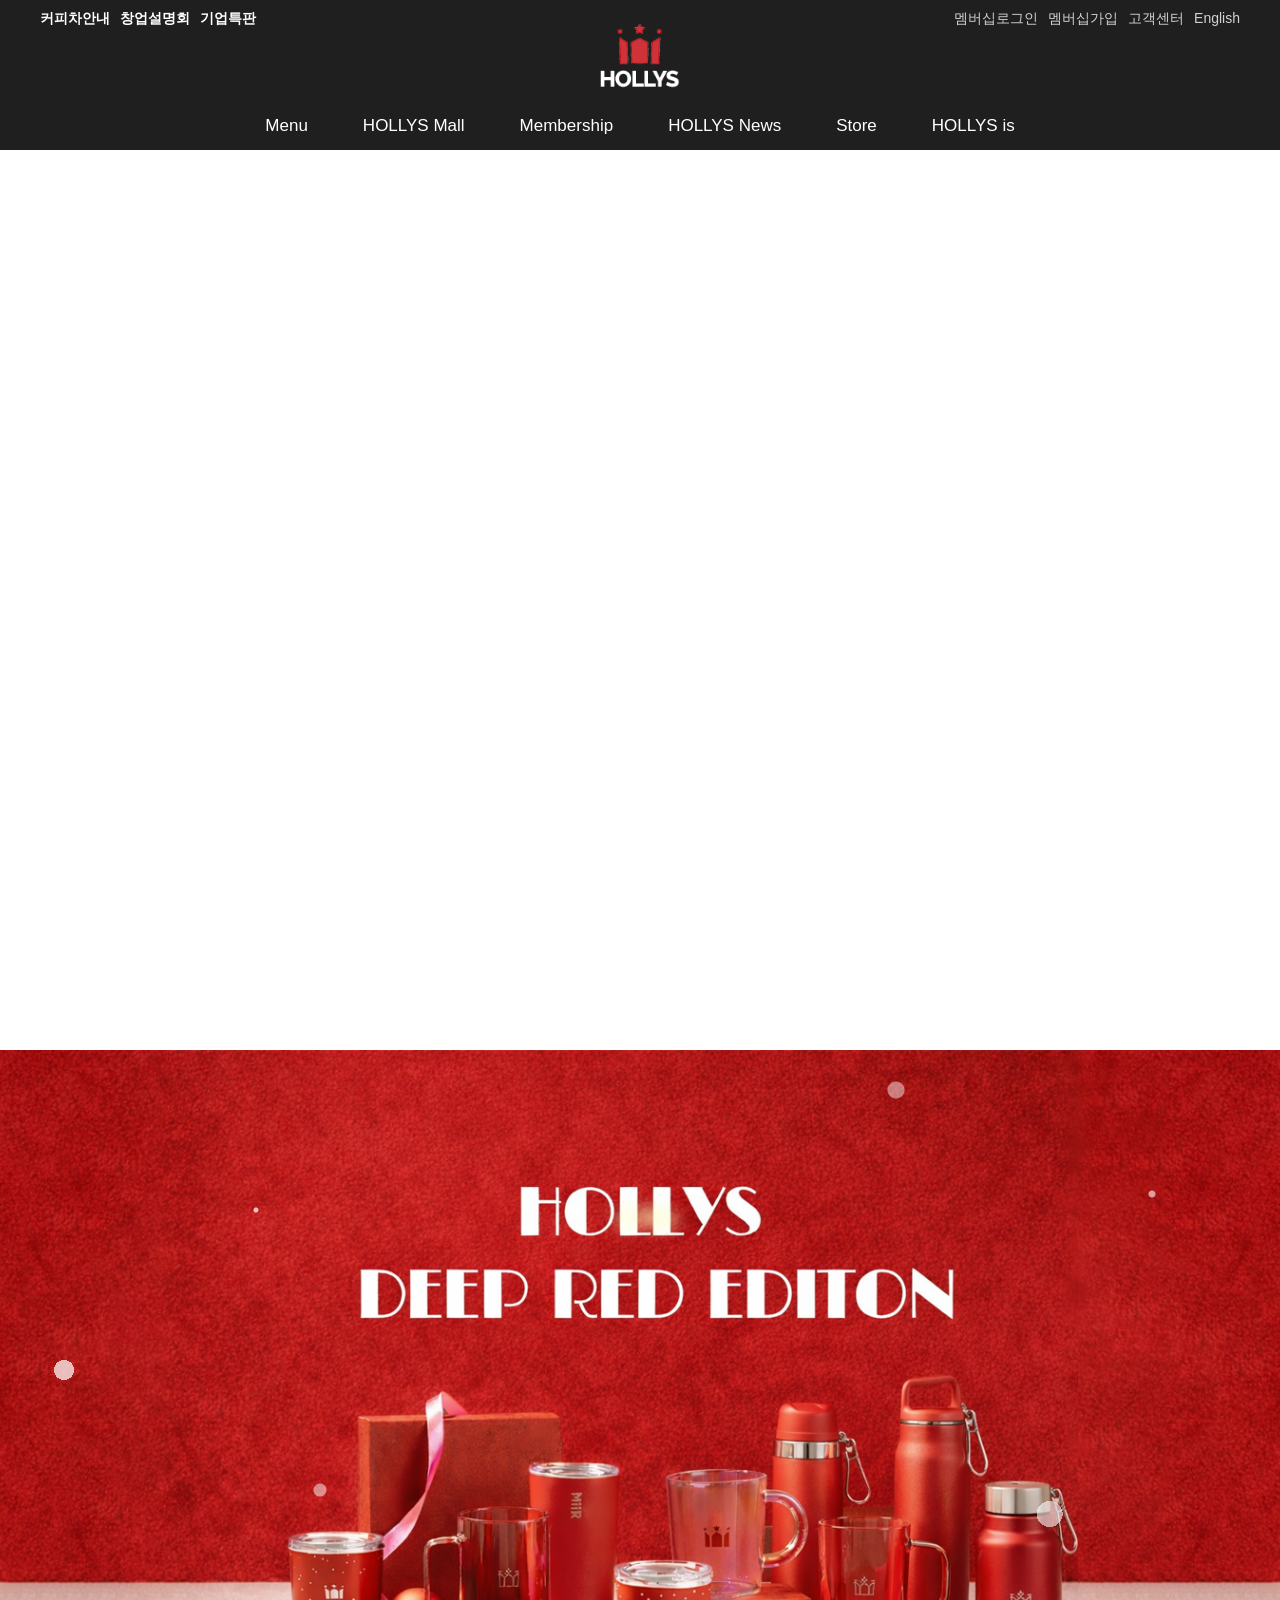
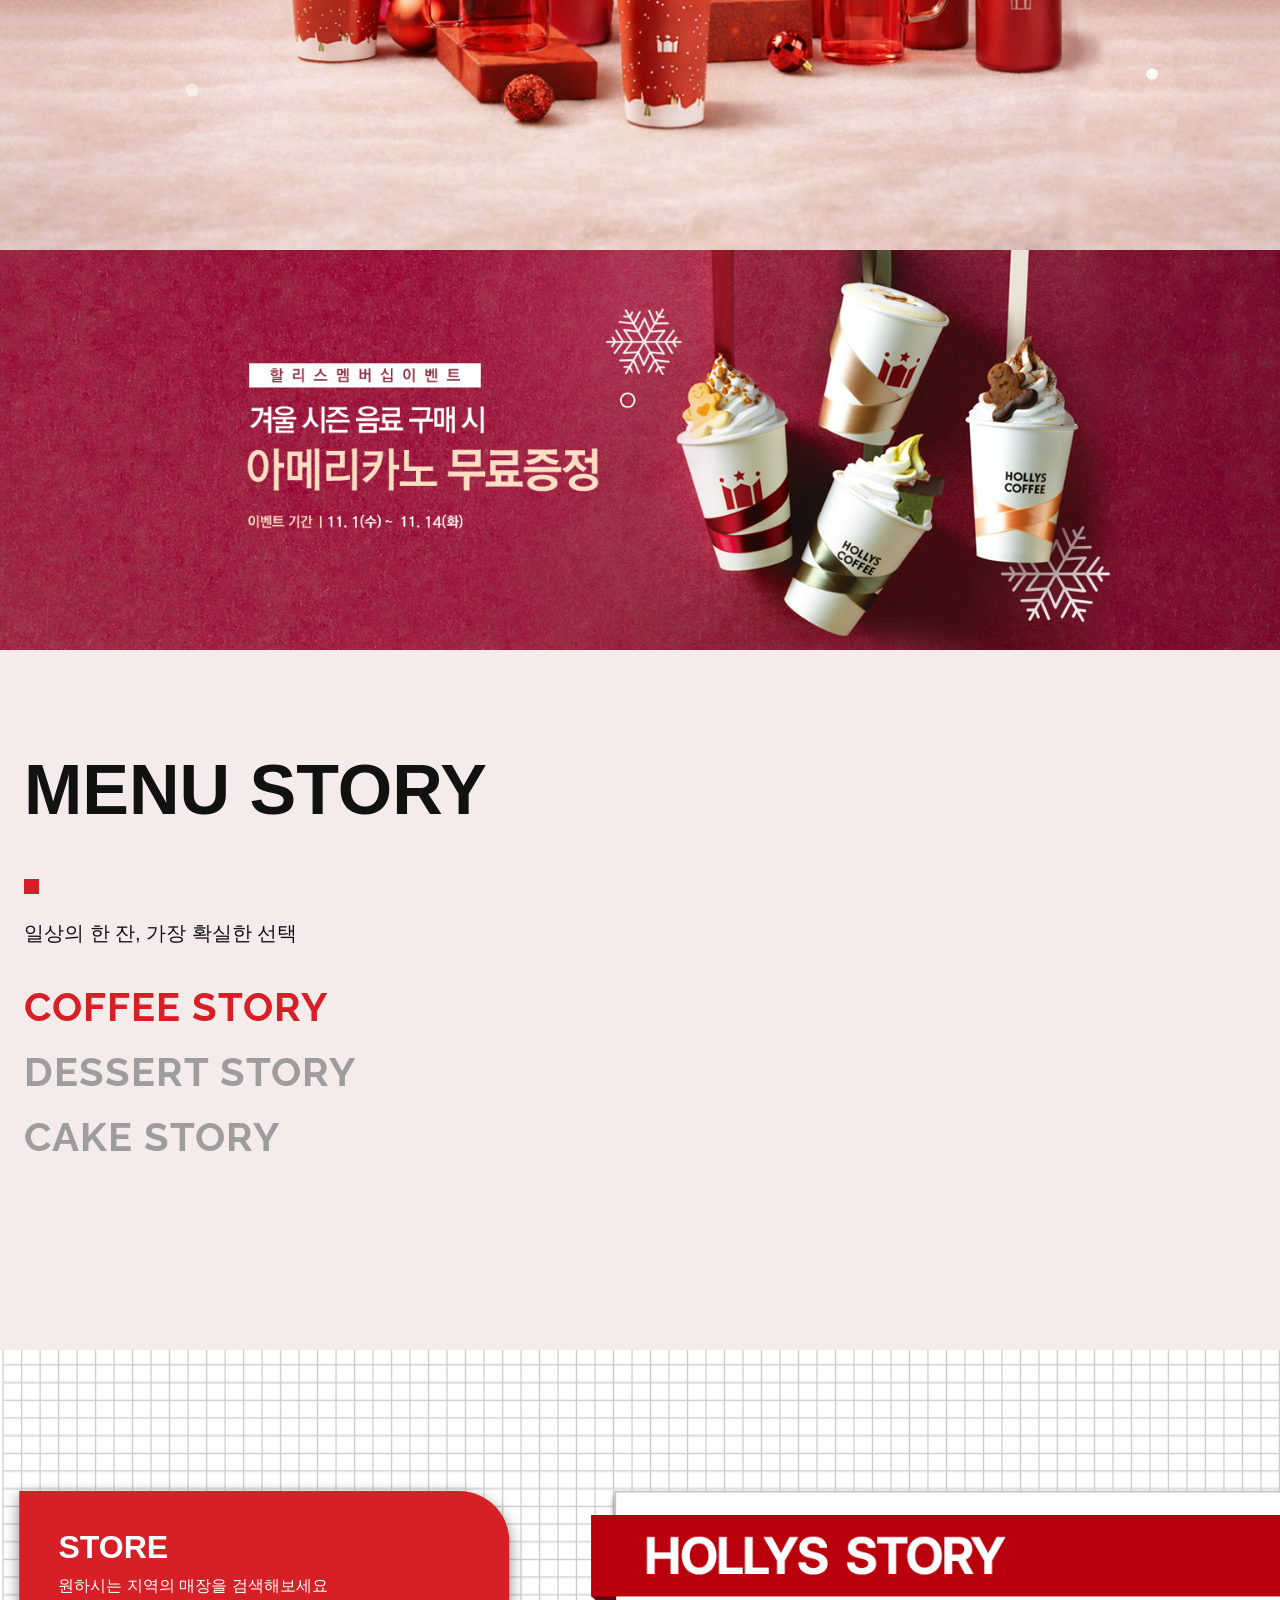
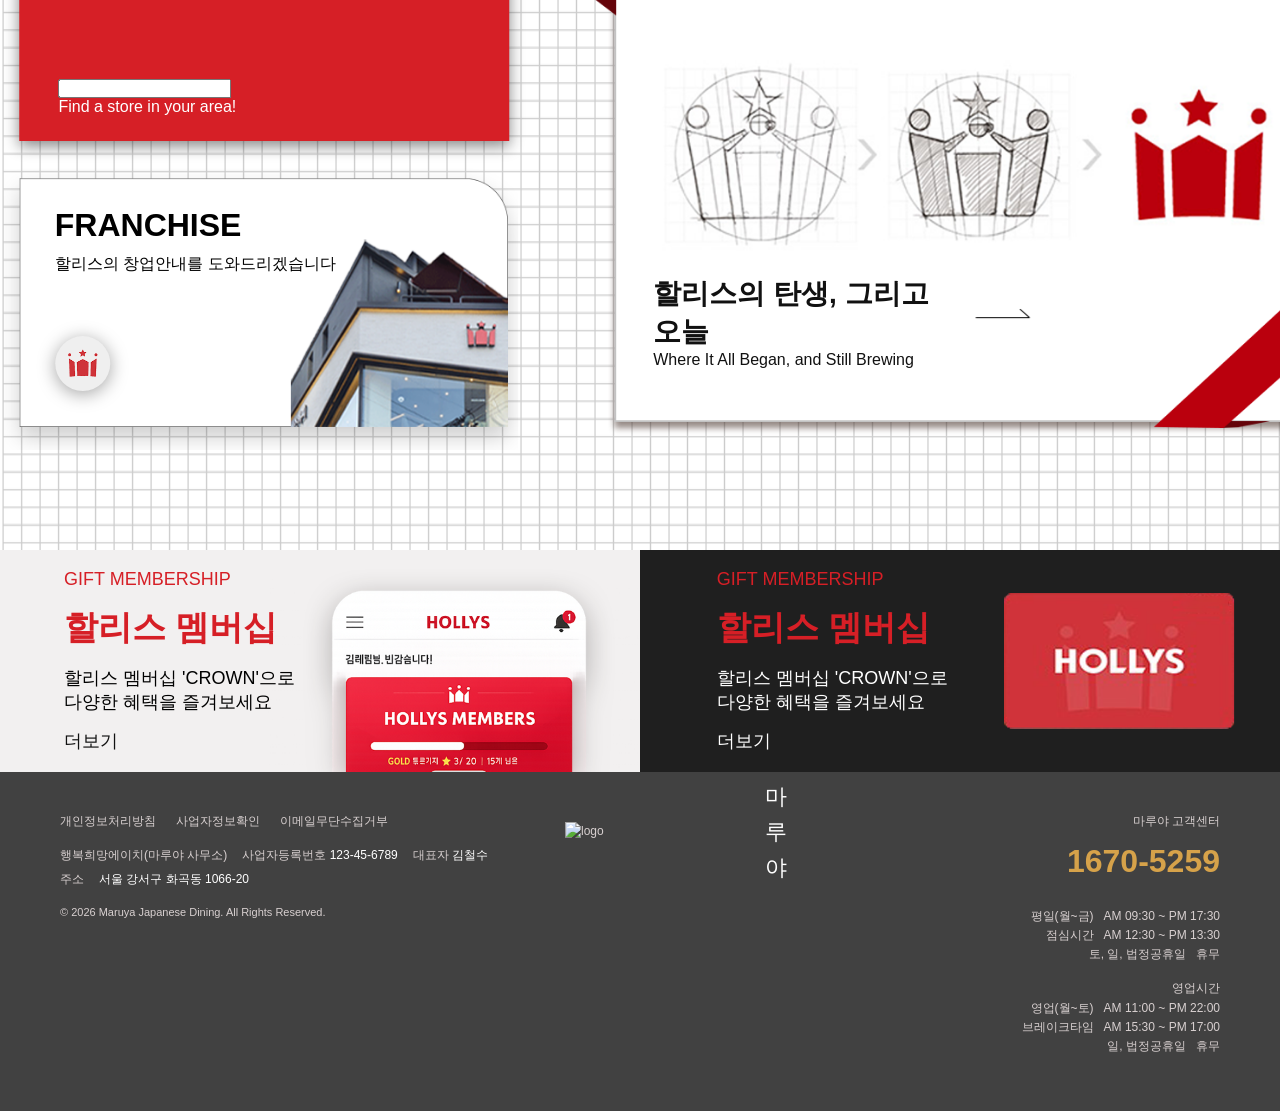
==== index.html @ b974ca25 "Add files via upload" ====
<!DOCTYPE html>
<html lang="ko">

<head>
    <meta charset="UTF-8">
    <meta name="viewport" content="width=device-width, initial-scale=1.0">
    <link rel="stylesheet" href="https://cdn.jsdelivr.net/npm/swiper@12/swiper-bundle.min.css" />
    <link rel="stylesheet" href="css/main.css">
    <script type="module" src="js/main.js"></script>
    <title>HOLLYS</title>
</head>

<body>

    <header>
        <div class="inner">
            <a href="#" class="logo">
                <img src="img/logo-W.png" alt="">
            </a>
            <div class="nav-top">
                <ul class="top-L">
                    <li><a href="#">커피차안내</a></li>
                    <li><a href="#">창업설명회</a></li>
                    <li><a href="#">기업특판</a></li>
                </ul>
                <ul class="top-R">
                    <li><a href="#">멤버십로그인</a></li>
                    <li><a href="#">멤버십가입</a></li>
                    <li><a href="#">고객센터</a></li>
                    <li><a href="#">English</a></li>
                </ul>
            </div>
            <nav class="gnb">
                <ul class="navbar">
                    <li>
                        <a href="menu.html">Menu</a>
                        <ul class="depth2">
                            <li><a href="#">Coffee</a></li>
                            <li><a href="#">라떼 · 초콜릿 · 티</a></li>
                            <li><a href="#">할리치노 · 빙수</a></li>
                            <li><a href="#">스무디 · 주스</a></li>
                            <li><a href="#">스파클링</a></li>
                            <li><a href="#">푸드</a></li>
                            <li><a href="#">MD상품</a></li>
                            <li><a href="#">MD식품</a></li>
                        </ul>
                    </li>

                    <li>
                        <a href="#">HOLLYS Mall</a>
                        <ul class="depth2">
                            <li><a href="#">할리스콘</a></li>
                            <li><a href="#">할리스카드</a></li>
                            <li><a href="#">E-Store</a></li>
                            <li><a href="#">구매내역</a></li>
                        </ul>
                    </li>

                    <li>
                        <a href="#">Membership</a>
                        <ul class="depth2">
                            <li><a href="#">스마트오더</a></li>
                            <li><a href="#">멤버십 혜택</a></li>
                        </ul>
                    </li>

                    <li>
                        <a href="#">HOLLYS News</a>
                        <ul class="depth2">
                            <li><a href="#">Notice</a></li>
                            <li><a href="#">Event</a></li>
                        </ul>
                    </li>

                    <li>
                        <a href="#">Store</a>
                        <ul class="depth2">
                            <li><a href="#">매장검색</a></li>
                        </ul>
                    </li>

                    <li>
                        <a href="#">HOLLYS is</a>
                        <ul class="depth2">
                            <li><a href="#">HOLLYS</a></li>
                            <li><a href="#">할리스 위치 및 연락처</a></li>
                            <li><a href="#">채용 안내</a></li>
                            <li><a href="#">가맹문의 및 절차</a></li>
                            <li><a href="#">B2B사업/케이터링</a></li>
                        </ul>
                    </li>
                </ul> <div class="depth-bg"></div>
            </nav>
           

            </div>
        </div>
    </header>

    <!-- ///////////// header //////////// -->
    <section id="section01">
        <div class="swiper mySwiper">
            <div class="swiper-wrapper">

                <div class="swiper-slide">
                </div>
                <div class="swiper-slide">
                </div>
                <div class="swiper-slide">
                </div>
            </div>

            <div class="swiper-button-next"></div>
            <div class="swiper-button-prev"></div>
            <div class="swiper-pagination"></div>
        </div>
    </section>

    <!-- ///////////// section01 //////////// -->


    <section id="section02">

        <div class="edition">
            <div class="steam">
                <div class="steam-particle"></div>
                <div class="steam-particle"></div>
                <div class="steam-particle"></div>
                <div class="steam-particle"></div>
                <div class="steam-particle"></div>
            </div>
        </div>


    </section>

    <!-- ///////////// section02 //////////// -->

    <section id="section03" class="event-banner">


        </div>
    </section>
    <!-- ///////////// section03 //////////// -->
    <section id="section04" class="menu-story">
        <div class="container menu-grid">
            <div class="story-copy">
                <h2 class="section-title">MENU STORY <span></span></h2>
                <p class="section-subtitle">일상의 한 잔, 가장 확실한 선택</p>

                <div class="story-tabs" id="storyTabs">
                    <button class="story-tab active" data-index="0">COFFEE STORY</button>
                    <button class="story-tab" data-index="1">DESSERT STORY</button>
                    <button class="story-tab" data-index="2">CAKE STORY</button>
                </div>
            </div>

            <div class="story-right">
                <div class="story-visual swiper storySwiper">
                    <div class="story-slider swiper-wrapper" id="storySlider"></div>
                </div>
            </div>
        </div>
    </section>
    <!-- ///////////// section04 //////////// -->


    <section id="section05">
        <div class="contents">
            <div class="section05-left">
                <div class="store">
                    <div class="store-text">
                        <h3>STORE</h3>
                        <p>원하시는 지역의 매장을 검색해보세요</p>
                    </div>

                    <div class="searchbox">
                        <input type="search">
                        <p>Find a store in your area!</p><img src="" alt="">
                    </div>
                </div>

                <div class="franchise">
                    <figure>
                        <img src="img/franchise.png" alt="">
                    </figure>
                    <div class="franchise-text">
                        <h3>FRANCHISE</h3>
                        <p>할리스의 창업안내를 도와드리겠습니다</p>
                    </div>
                    <button><img src="img/crown.png" alt=""></button>
                </div>
            </div>

            <div class="section05-right">
                <a href="#" class="story">
                    <img src="img/hollys_story.png" alt="">
                </a>
                <div class="story-text">
                    <h3>할리스의 탄생, 그리고 오늘<img src="img/arrow.png" alt=""></h3>
                    <p>Where It All Began, and Still Brewing</p>

                </div>
            </div>
        </div>

    </section>



    <section id="section06">
        <div class="card-L">
            <figure>
                <img src="img/section05-R.jpg" alt="">
            </figure>
            <div class="textbox-L">
                <span>GIFT MEMBERSHIP</span>
                <h3>할리스 멤버십</h3>
                <p>할리스 멤버십 'CROWN'으로 <br>
                    다양한 혜택을 즐겨보세요</p>
                <a href="#">더보기</a>
            </div>
        </div>
        <div class="card-R">
            <figure>
                <img src="img/section05-L.jpg" alt="">
            </figure>
            <div class="textbox-R">
                <span>GIFT MEMBERSHIP</span>
                <h3>할리스 멤버십</h3>
                <p>할리스 멤버십 'CROWN'으로 <br>
                    다양한 혜택을 즐겨보세요</p>
                <a href="#">더보기</a>
            </div>
        </div>
    </section>
    <!-- ///////////// section05 //////////// -->


    <footer>
        <div class="footer-L">
            <a href="#" class="logo">
                <img src="" alt="logo">
                <h2>마루야</h2>
            </a>
            <ul class="nav">
                <li>개인정보처리방침</li>
                <li>사업자정보확인</li>
                <li>이메일무단수집거부</li>
            </ul>
            <ul class="info">
                <li>행복희망에이치(마루야 사무소)</li>
                <li>사업자등록번호 <span>123-45-6789</span></li>
                <li>대표자 <span>김철수</span></li>
            </ul>
            <ul class="address">
                <li>주소</li>
                <li><span>서울 강서구 화곡동 1066-20</span></li>
            </ul>
            <p>© 2026 Maruya Japanese Dining. All Rights Reserved.</p>
        </div>
        <div class="footer-R">
            <div class="num">
                <p>마루야 고객센터</p>
                <h3>1670-5259</h3>
            </div>
            <ul class="closed">
                <li>평일(월~금) <span>AM 09:30 ~ PM 17:30</span></li>
                <li>점심시간 <span>AM 12:30 ~ PM 13:30</span></li>
                <li>토, 일, 법정공휴일 <span>휴무</span></li>
            </ul>
            <p>영업시간</p>
            <ul class="open">
                <li>영업(월~토) <span>AM 11:00 ~ PM 22:00</span></li>
                <li>브레이크타임 <span>AM 15:30 ~ PM 17:00</span></li>
                <li>일, 법정공휴일 <span>휴무</span></li>
            </ul>
        </div>
    </footer>





    <script src="https://cdn.jsdelivr.net/npm/swiper@12/swiper-bundle.min.js"></script>

</body>

</html>
---- css/main.css ----
@import url('https://fonts.googleapis.com/css2?family=Black+Han+Sans&family=Raleway:ital,wght@0,100..900;1,100..900&display=swap');




:root {
  --hollys-red: #d61f26;
  --hollys-dark: #1f1f22;
  --hollys-black: #111111;
  --hollys-light: #f5f0ef;
  --hollys-pink: #f1d7d2;
  --grid-bg: #f7f7f7;
  --shadow: 0 18px 40px rgba(0, 0, 0, 0.08);
  --max-width: 1320px;
}

* {
  margin: 0;
  padding: 0;
  box-sizing: border-box;
}

html {
  scroll-behavior: smooth;
}

body {
  font-family: 'Noto Sans KR', sans-serif;
  color: var(--hollys-black);
  background: #ffffff;
  overflow-x: hidden;
}

img {
  display: block;
  max-width: 100%;
}

a {
  text-decoration: none;
  color: inherit;
}

ul {
  list-style: none;
}

.container {
  width: min(100% - 48px, var(--max-width));
  margin: 0 auto;
}

/* start */
body {
  font-family: 'Pretendard', sans-serif;
  overflow-x: hidden;
}

.inner {
  max-width: 1240px;
  margin: 0 auto;
  padding: 0 20px;
}

header {
    position: relative;
    width: 100%;
    height: 150px;
    background: #1f1f1f;
    color: rgba(255,255,255,0.8);
}
.logo {
    position: absolute;
    top: 15%;
    left: 50%;
    transform: translateX(-50%);
}
.logo img {
    width: 80px;
}
.nav-top {
    position: relative;
    display: flex;
    justify-content: space-between;
    top: 10px;
    font-size: 14px;
}
.nav-top ul {
    display: flex;
    gap: 10px;
}
.nav-top .top-L {
    color: #fff;
    font-weight: 600;
}


.navbar {
  
  display: flex;
  justify-content: center;
  align-items: center;
  gap: 55px;
  margin-top: 58px;
}

.navbar > li {
  position: relative;
}

.navbar > li > a {
  font-family: 'Rale way', sans-serif;
  font-weight: 100;
  display: block;
  height: 100px;
  line-height: 100px;
  font-size: 17px;
  color: #ffffff;
  transition: color 0.3s;
  position: relative;
  z-index: 10;
}


.navbar > li:hover > a {
  color: #b51b1b;
}

.depth2 {
  position: absolute;
  top: 70px;
  left: 50%;
  transform: translateX(-50%);
  min-width: 180px;
  padding: 28px 0 32px;
  opacity: 0;
  visibility: hidden;
  transition: 0.3s;
  z-index: 20;
  text-align: center;
  
}

.depth2 li a {
  display: block;
  padding: 8px 10px;
  font-size: 15px;
  color: #555;
  white-space: nowrap;
  transition: color 0.3s, transform 0.3s;
}

.depth2 li a:hover {
  color: #b51b1b;
  transform: translateY(-1px);
}



/* hover 시 전체 드롭다운 열림 */
.gnb:hover .nav-bg {
  height: 280px;
  opacity: 1;
  visibility: visible;
}

.gnb:hover .depth2 {
  opacity: 1;
  visibility: visible;
}
.gnb:hover .depth-bg {
  height: 330px; /* depth2 높이에 맞게 조절 */
}

.gnb {
  position: relative;
}

.depth-bg {
  position: absolute;
  top: 76%; /* 네브 바로 아래 */
  left: 10%;
  width: 78%;
  height: 0;
  background: #fff;
  border-radius: 0 0 20px 20px;
  transition: 0.3s;
    box-shadow: 0 10px 20px rgba(0,0,0,0.05);
  z-index: 10;
}


/* 각 메뉴별 폭 조금 조절 */
.navbar > li:nth-child(1) .depth2 {
  min-width: 190px;
}
.navbar > li:nth-child(2) .depth2 {
  min-width: 150px;
}
.navbar > li:nth-child(3) .depth2 {
  min-width: 140px;
}
.navbar > li:nth-child(4) .depth2 {
  min-width: 120px;
}
.navbar > li:nth-child(5) .depth2 {
  min-width: 120px;
}
.navbar > li:nth-child(6) .depth2 {
  min-width: 200px;
}



/* section01 */
#section01 {
  position: relative;
  width: 100%;
  height: 100vh;
  overflow: hidden;
}

/* swiper 전체 */
#section01 .mySwiper {
  width: 100%;
  height: 100%;
}

/* 슬라이드 기본 */
#section01 .swiper-slide {
  position: relative;
  width: 100%;
  height: 100%;
}

/* 각 슬라이드 배경 */
#section01 .swiper-slide:nth-child(1) {
  background: url("../img/main01.jpg") no-repeat center center / cover;
}

#section01 .swiper-slide:nth-child(2) {
  background: url("../img/main02.jpg") no-repeat center center / cover;
}

#section01 .swiper-slide:nth-child(3) {
  background: url("../img/main03.jpg") no-repeat center center / cover;
}




/* 화살표 */
#section01 .swiper-button-next,
#section01 .swiper-button-prev {
  color: #e43939;
  width: 52px;
  height: 52px;
}

#section01 .swiper-button-next::after,
#section01 .swiper-button-prev::after {
  font-size: 22px;
  font-weight: 700;
}

/* 페이지네이션 */
#section01 .swiper-pagination {
  bottom: 40px !important;
}

#section01 .swiper-pagination-bullet {
  width: 10px;
  height: 10px;
  background: rgba(255, 255, 255, 0.5);
  opacity: 1;
}

#section01 .swiper-pagination-bullet-active {
  width: 28px;
  border-radius: 999px;
  background: #802727;
}



/* section02 */

.edition {
  position: relative;
  background: url(../img/section02.jpg) no-repeat center/cover;
  width: 100%;
  height: 800px;
}

.edition::before {
  content: "";
  position: absolute;
  inset: 0;
  pointer-events: none;
  background-image:
    radial-gradient(circle at 5% 40%, rgba(255,255,255,0.8) 0 10px, transparent 3px),
    radial-gradient(circle at 15% 80%, rgba(255,255,255,0.55) 0 6px, transparent 7px),
    radial-gradient(circle at 90% 18%, rgba(255,255,255,0.65) 0 3px, transparent 4px),
    radial-gradient(circle at 90% 78%, rgba(255,255,255,0.85) 0 5px, transparent 6px),
 
    radial-gradient(circle at 20% 20%, rgba(255,255,255,0.8) 0 2px, transparent 3px),
    radial-gradient(circle at 25% 55%, rgba(255,255,255,0.55) 0 6px, transparent 7px),
    radial-gradient(circle at 82% 58%, rgba(255,255,255,0.65) 0 13px, transparent 4px),
    radial-gradient(circle at 90% 78%, rgba(255,255,255,0.85) 0 5px, transparent 6px),
    radial-gradient(circle at 70% 5%, rgba(255,255,255,0.5) 0 8px, transparent 9px);
  animation: floatSnow 9s linear infinite;
  opacity: 0.9;
}

@keyframes floatSnow {
  from { transform: translateY(-10px); }
  to { transform: translateY(60px); }
}

    .steam {
      position: absolute;
      top: -23px;
      left: 50%;
      transform: translateX(-50%);
      width: 120px;
      height: 200px;
      pointer-events: none; 
      z-index: 100;
    }

    .steam-particle {
      position: absolute;
      bottom: 0;
      width: 12px;
      height: 12px;
      background: rgba(255, 255, 200, 0.7);
      border-radius: 50%;
      filter: blur(8px);
      animation: rise 6s infinite ease-out;
    }

    .steam-particle:nth-child(1) {
      left: 30%;
      animation-delay: 0s;
      width: 16px;
      height: 16px;
      animation-duration: 7s;
    }

    .steam-particle:nth-child(2) {
      left: 50%;
      animation-delay: 1.5s;
      width: 20px;
      height: 20px;
      animation-duration: 8s;
    }

    .steam-particle:nth-child(3) {
      left: 70%;
      animation-delay: 0.8s;
      width: 14px;
      height: 14px;
      animation-duration: 6.5s;
    }

    .steam-particle:nth-child(4) {
      left: 40%;
      animation-delay: 3s;
      width: 18px;
      height: 18px;
      opacity: 0.6;
      animation-duration: 9s;
    }

    .steam-particle:nth-child(5) {
      left: 60%;
      animation-delay: 2.2s;
      width: 15px;
      height: 15px;
      animation-duration: 7.5s;
    }

    @keyframes float {
	  0%, 100% {
			transform: translateY(0px) scale(.903); }
	50% {
			transform: translateY(-3px) scale(1); }
	
}
    @keyframes rise {
      0% {
        transform: translateY(0) scale(0.3);
        opacity: 0;
      }
      10% {
        opacity: 0.8;
      }
      70% {
        opacity: 0.6;
        transform: translateY(-180px) scale(1.8) translateX(30px);
      }
      100% {
        transform: translateY(-250px) scale(2.5) translateX(-20px);
        opacity: 0;
      }
    }
 


/* 이벤트 배너 */
.event-banner {
  background: url(../img/banner.jpg) no-repeat center/cover;
  height: 400px;
  overflow: hidden;
}

.event-inner {
  width: min(100% - 48px, 1440px);
  margin: 0 auto;
  min-height: 300px;
  display: grid;
  grid-template-columns: 1.1fr 0.9fr;
  gap: 30px;
  align-items: center;
  color: #fff;
}

.event-copy {
  padding-left: 42px;
}

.event-copy .label {
  display: inline-block;
  background: rgba(255,255,255,0.16);
  border: 1px solid rgba(255,255,255,0.24);
  padding: 8px 16px;
  border-radius: 999px;
  margin-bottom: 18px;
  font-size: 0.86rem;
}

.event-copy h3 {
  font-size: clamp(1.8rem, 3vw, 3.2rem);
  line-height: 1.28;
  margin-bottom: 18px;
}

.event-copy p {
  opacity: 0.88;
  line-height: 1.8;
}

.floating-cups {
  position: relative;
  min-height: 260px;
}

.floating-cup {
  position: absolute;
  width: 110px;
  height: 170px;
  border-radius: 20px 20px 30px 30px;
  background: linear-gradient(180deg, #fff 0%, #fafafa 60%, #d62531 60%, #b71322 100%);
  box-shadow: 0 22px 40px rgba(0,0,0,0.22);
  transform-origin: center top;
}

.floating-cup::before {
  content: "";
  position: absolute;
  top: -80px;
  left: 50%;
  width: 2px;
  height: 80px;
  background: rgba(255,255,255,0.7);
  transform: translateX(-50%);
}

.floating-cup.one { right: 240px; top: 18px; transform: rotate(-12deg); }
.floating-cup.two { right: 110px; top: 55px; transform: rotate(14deg); }
.floating-cup.three { right: 10px; top: 15px; transform: rotate(-8deg); }

/* section04 */
#section04 {
  background: #f5ebeb;
  height: 700px;
  padding: 100px 0;
  overflow: hidden;
}

.menu-grid {
  display: grid;
  grid-template-columns: 0.9fr 1.4fr;
  gap: 10px;
  align-items: center;
}

.story-copy {
  width: 100%;
  flex-shrink: 0;
  position: relative;
  z-index: 5;
}

.section-title {
  font-size: 70px;
  margin-bottom: 10px;
}

.section-title span {
  display: inline-block;
  width: 15px;
  height: 15px;
  background: var(--hollys-red);
}

.section-subtitle {
  font-size: 20px;
}

.story-tabs {
  margin-top: 36px;
  display: flex;
  flex-direction: column;
  gap: 18px;
  align-items: flex-start;
}

.story-tab {
  font-family: "Raleway", sans-serif;
  font-size: 40px;
  font-weight: 700;
  letter-spacing: 1px;
  color: #9d9d9d;
  border: none;
  background: transparent;
  cursor: pointer;
  transition: 0.2s ease;
}

.story-tab.active {
  color: var(--hollys-red);
}

.story-right {
  min-width: 0;
  width: 80%;
  overflow: hidden;
}

.story-visual {
  width: 100%;
  overflow: hidden;
  position: relative;
  padding: 30px 0;
}

.storySwiper {
  width: 100%;
  overflow: hidden;
}

.story-slider {
  align-items: center;
}

.story-card.swiper-slide {
  width: 150px;
  height: 150px;
  border-radius: 28px;
  overflow: hidden;
  position: relative;
  transition: all 0.7s ease;
  transform: scale(1);
  opacity: 0.7;
  cursor: pointer;
  flex-shrink: 0;
}

.story-card.swiper-slide-active {
  width: 450px;
  height: 400px;
  transform: scale(0.94);
  opacity: 1;
}

.story-image {
  width: 100%;
  height: 100%;
  border-radius: 28px;
  background-repeat: no-repeat;
  background-position: center;
  background-size: cover;
}

.story-action {
  position: absolute;
  left: 24px;
  right: 24px;
  bottom: 24px;
  display: flex;
  justify-content: space-between;
  align-items: center;
  padding: 16px 20px;
  border-radius: 999px;
  background: rgba(255, 255, 255, 0.88);
  opacity: 0;
  transform: translateY(20px);
  transition: 0.35s ease;
  pointer-events: none;
}

.story-card.swiper-slide-active .story-action {
  opacity: 1;
  transform: translateY(0);
}

/* section05 */

#section05 {
  position: relative;
  height: 800px;
  background: url(../img/section05-bg.png) no-repeat center/cover;
 
}
#section05 .contents {
  position: absolute;
  top: 50%;
  left: 50%;
  transform: translate(-45%,-51%);
   display: flex;
  justify-content: center;
  align-items: center;
}

.section05-left {
  margin-top: 0px;
}
.section05-left .store {
  position: relative;
  width: 490px;
  height: 250px;
  border-radius: 0 50px 0 0;
  background: var(--hollys-red);
  margin-bottom: 20px;
  margin-left: 16px;
  color: #fff;
  box-shadow: rgba(0, 0, 0, 0.48) 0px 5px 15px;
}
.section05-left .store .store-text {
 position: absolute;
top: 15%;
left: 8%;

}
.section05-left .store-text h3 {
font-size: 32px;
margin-bottom: 10px;
}
.section05-left .searchbox {
  position: absolute;
  bottom: 10%;
  left: 8%;
}
.section05-left .franchise {
 position: relative;
width: 515px;
  height: 230px;
}
.section05-left .franchise-text {
 position: absolute;
top: 20%;
left: 10%;
  color: #000000;
}
.section05-left .franchise-text h3 {
font-size: 32px;
margin-bottom: 10px;
}
.section05-left .franchise button {
  position: absolute;
  padding: 10px;
  bottom: 0%;
  left: 10%;
  width: 55px;
  height: 55px;
  border-radius: 100%;
  border: none;
  box-shadow: rgba(0, 0, 0, 0.36) 0px 3px 18px;

  cursor: pointer;
}

.section05-right {
  position: relative;
  margin-top: 40px;
  width: 900px;
}
.section05-right .story-text {
  position: absolute;
  bottom: 25%;
  left: 15%;
}
.section05-right .story-text h3{
  font-size: 28px;
  width: 400px;
  display: flex;
  justify-content: space-between;
  align-items: center;
}
.section05-right .story-text h3 img {
  width: 100px;
}








#section06 {
  display: flex;
}
.card-L {
  position: relative;
}
.card-L .textbox-L {
  position: absolute;
  top: 50%;
  left: 10%;
  transform: translateY(-50%);
}
.textbox-L span {
  display: inline-block;
  font-size: 18px;
  color: var(--hollys-red);
  margin-bottom: 15px;
}
.textbox-L h3 {
  font-size: 34px;
  font-weight: 800;
  color: var(--hollys-red);
  margin-bottom: 15px;
}
.textbox-L p {
  font-size: 18px;
  color: #000;
  margin-bottom: 15px;
   font-weight: 500;
}
.textbox-L a {
   font-weight: 500;
     font-size: 18px;
}

.card-R {
  position: relative;
}
.textbox-R {
  position: absolute;
  top: 50%;
  left: 12%;
  transform: translateY(-50%);
}
.textbox-R span {
  display: inline-block;
  font-size: 18px;
  color: var(--hollys-red);
  margin-bottom: 15px;
}
.textbox-R h3 {
  font-size: 34px;
  font-weight: 800;
  color: var(--hollys-red);
  margin-bottom: 15px;
}
.textbox-R p {
  font-size: 18px;
  color: #ffffff;
  margin-bottom: 15px;
  font-weight: 400;
}
.textbox-R a {
  font-size: 18px;
  color: #ffffff;
  
}




/* footer */

.footer {
  background: #3d3d40;
  color: rgba(255,255,255,0.72);
  padding: 34px 0 40px;
  text-align: center;
  font-size: 0.88rem;
}

.footer-links {
  display: flex;
  flex-wrap: wrap;
  justify-content: center;
  gap: 18px;
  margin-bottom: 16px;
  color: rgba(255,255,255,0.82);
}

.footer small {
  display: block;
  line-height: 1.9;
}

@media (max-width: 1200px) {
  .header-inner {
    grid-template-columns: 1fr;
    text-align: center;
    padding: 20px 0 8px;
  }

  .brand-small,
  .util-menu,
  .gnb {
    justify-content: center;
    flex-wrap: wrap;
  }

  .hero-slider,
  .slide-inner {
    min-height: 900px;
  }

  .slide-copy {
    left: 6%;
    top: 20%;
    transform: none;
  }

  .hero-products {
    left: 50%;
    transform: translateX(-50%);
    right: auto;
    bottom: 90px;
    width: min(88%, 900px);
  }

  .event-inner,
  .menu-grid,
  .cards-grid,
  .big-story-content,
  .membership-grid,
  .story-visual {
    grid-template-columns: 1fr;
  }

  .floating-cup.one { left: 10%; right: auto; }
  .floating-cup.two { left: 40%; right: auto; }
  .floating-cup.three { left: 70%; right: auto; }
}

@media (max-width: 768px) {
  .container,
  .header-inner,
  .event-inner {
    width: min(100% - 28px, 100%);
  }

  .gnb {
    gap: 18px;
    font-size: 0.9rem;
  }

  .hero-slider,
  .slide-inner {
    min-height: 1020px;
  }

  .slide-copy {
    left: 5%;
    right: 5%;
    top: 80px;
  }

  .hero-products {
    grid-template-columns: repeat(2, 1fr);
    width: min(92%, 560px);
    bottom: 80px;
  }

  .hero-btn {
    width: 50px;
    height: 50px;
  }

  .event-copy {
    padding-left: 0;
  }

  .story-main-card {
    padding: 18px;
  }

  .mug {
    width: 170px;
    height: 190px;
  }

  .phone,
  .card-shape {
    width: 100%;
    min-width: 0;
  }

  .member-card,
  .gift-card {
    flex-direction: column;
    align-items: flex-start;
  }
}





/*////////////footer/////////////  */

footer {
  position: relative;
  display: flex;
  justify-content: space-between;
  align-items: flex-start;
  padding: 40px 60px;
  background: #414141;
  color: #d8d0d0;
  font-size: 12px;
  line-height: 1.6;
}

/* 왼쪽 */
.footer-L {
  display: flex;
  flex-direction: column;
}

.footer-L .logo {
  display: flex;
  align-items: center;
  gap: 15px;
  margin-bottom: 20px;
}

.footer-L .logo img {
  width: 150px;
  height: auto;
}

.footer-L .logo h2 {
  position: absolute;
  left: 200px;
  margin: 0;
  font-size: 22px;
  color: #fff;
  font-weight: 500;
}

.footer-L .nav {
  display: flex;
  gap: 20px;
  margin-bottom: 15px;
  font-size: 12px;
}

.footer-L .info,
.footer-L .address {
  display: flex;
  gap: 15px;
  flex-wrap: wrap;
  font-size: 12px;
  margin-bottom: 5px;
}

.footer-L span {
  color: #fff;
}

.footer-L p {
  margin-top: 10px;
  font-size: 11px;
}

/* 오른쪽 */
.footer-R {
  text-align: right;
}

.footer-R .num {
  margin-bottom: 20px;
}

.footer-R .num p {
  font-size: 12px;
  margin-bottom: 5px;
}

.footer-R .num h3 {
  font-size: 32px;
  color: #d6a24a;
  margin: 0;
}

.footer-R ul {
  margin-bottom: 15px;
}

.footer-R li {
  display: flex;
  justify-content: flex-end;
  gap: 10px;
  font-size: 12px;
}
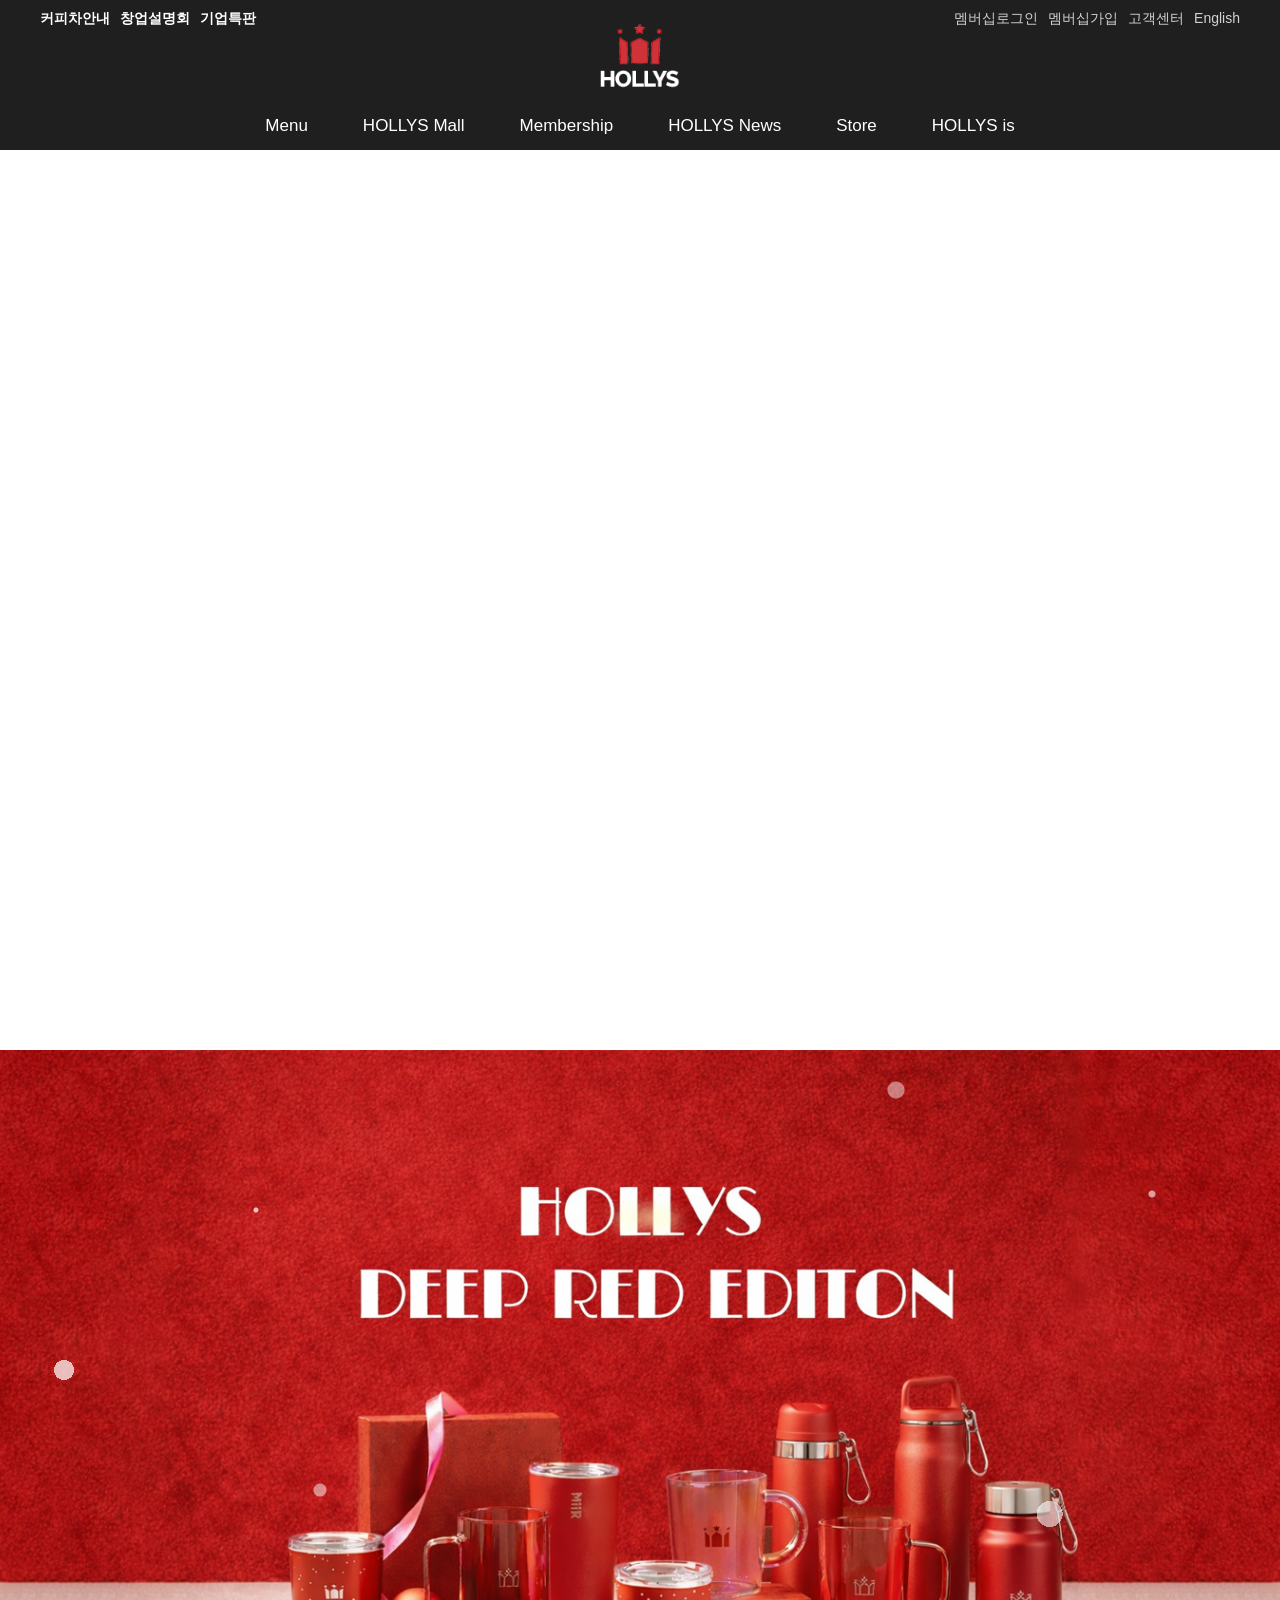
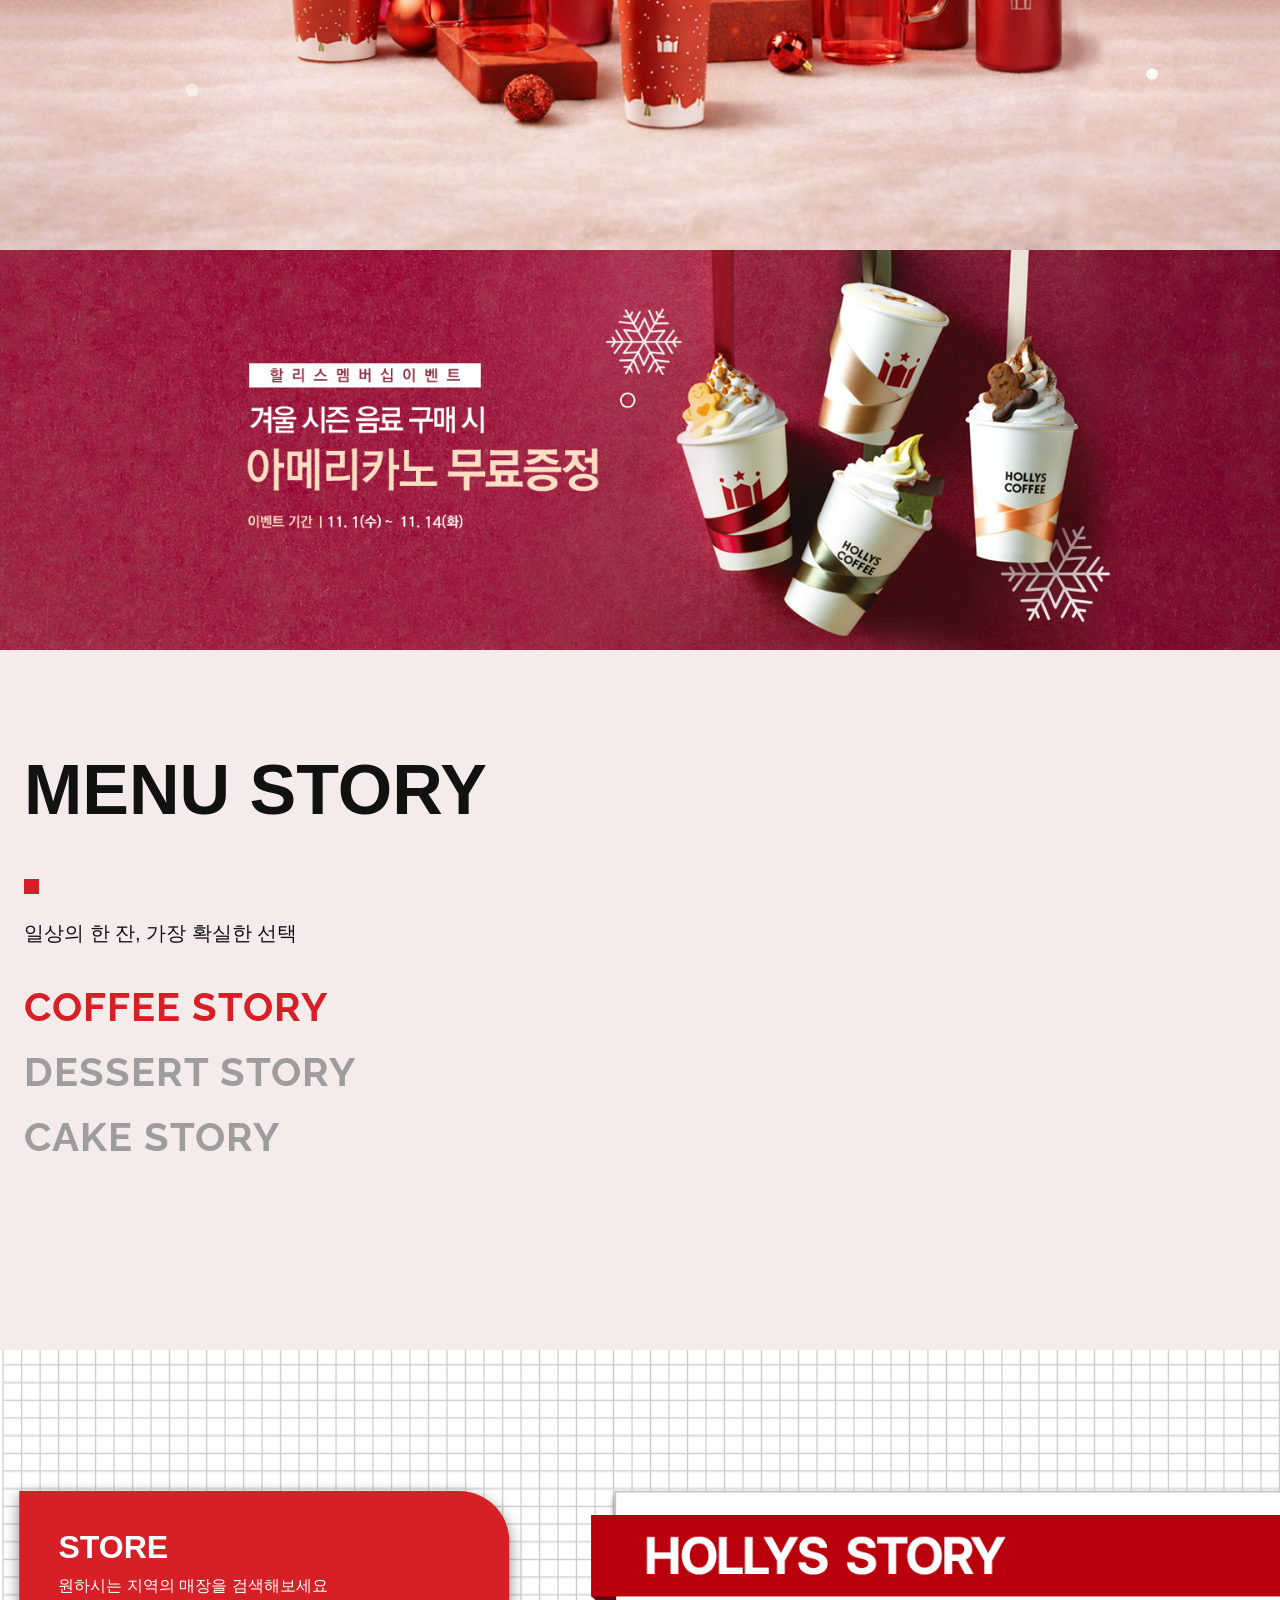
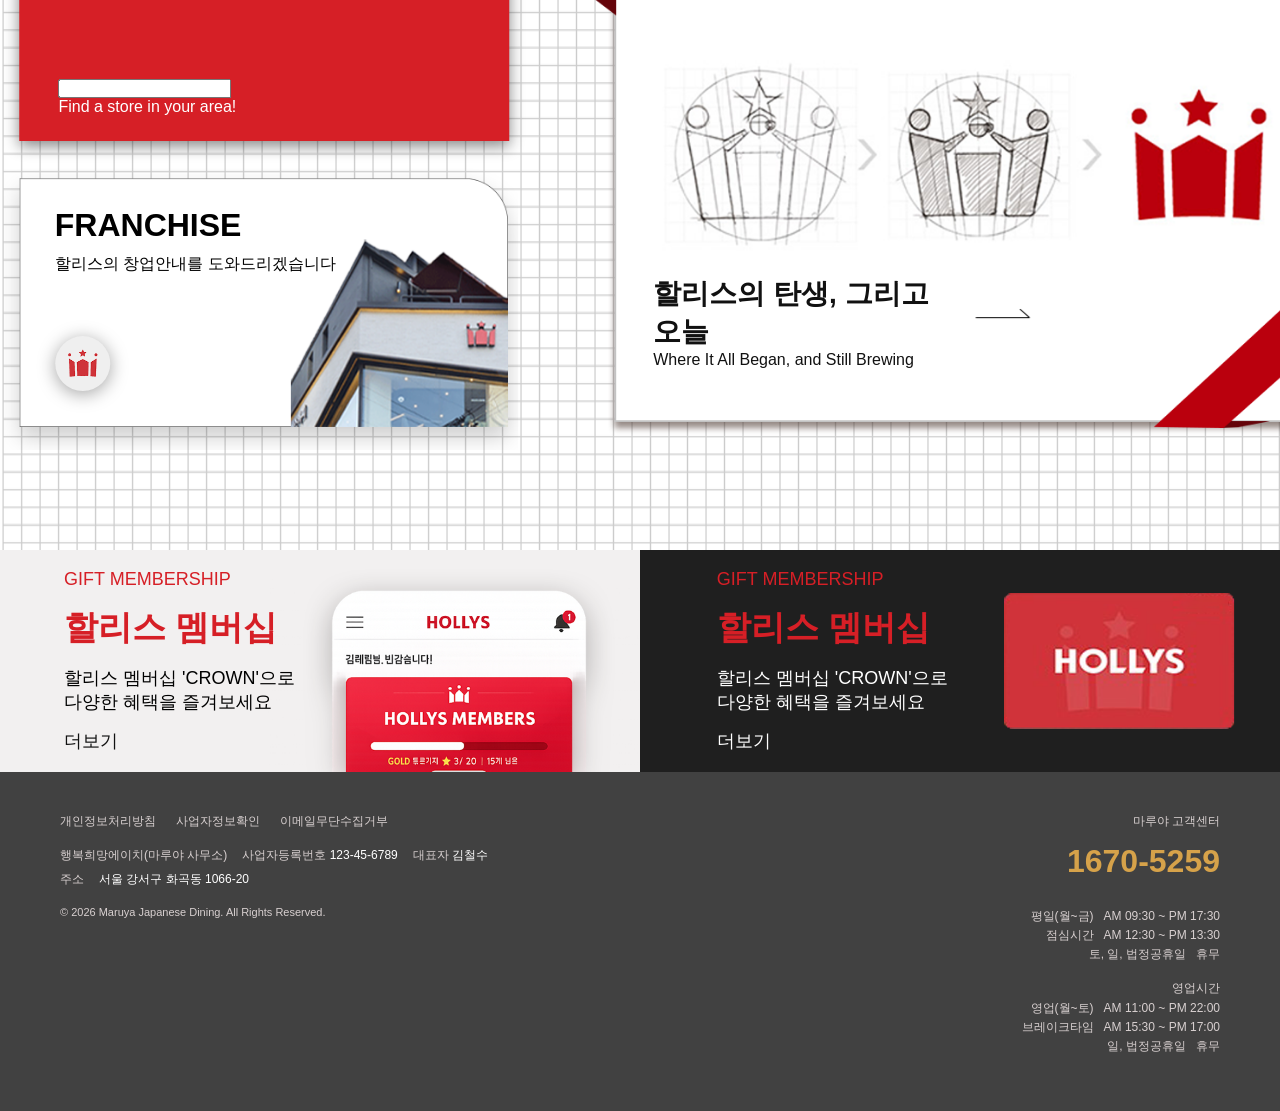
==== commit 31d6e905: "Update index.html" ====
--- a/index.html
+++ b/index.html
@@ -239,10 +239,7 @@
 
     <footer>
         <div class="footer-L">
-            <a href="#" class="logo">
-                <img src="" alt="logo">
-                <h2>마루야</h2>
-            </a>
+            
             <ul class="nav">
                 <li>개인정보처리방침</li>
                 <li>사업자정보확인</li>
@@ -286,4 +283,4 @@
 
 </body>
 
-</html>+</html>
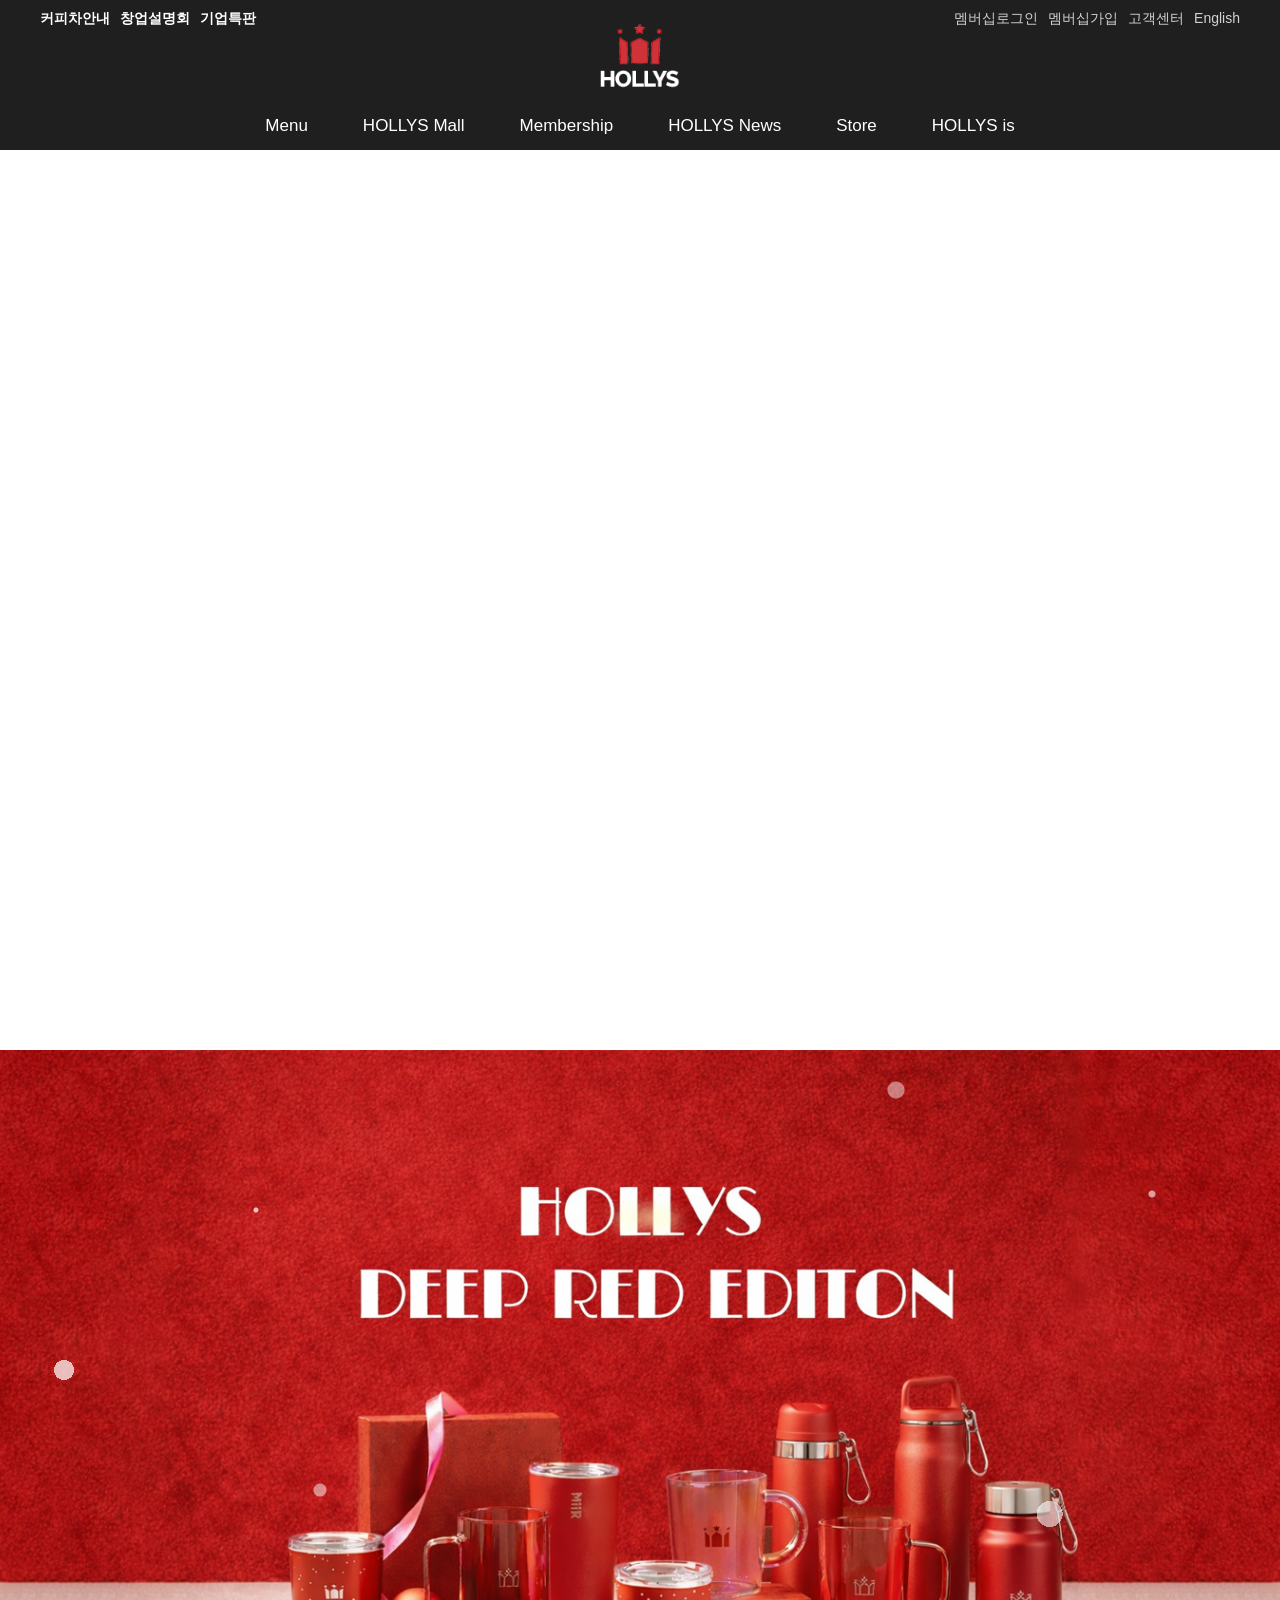
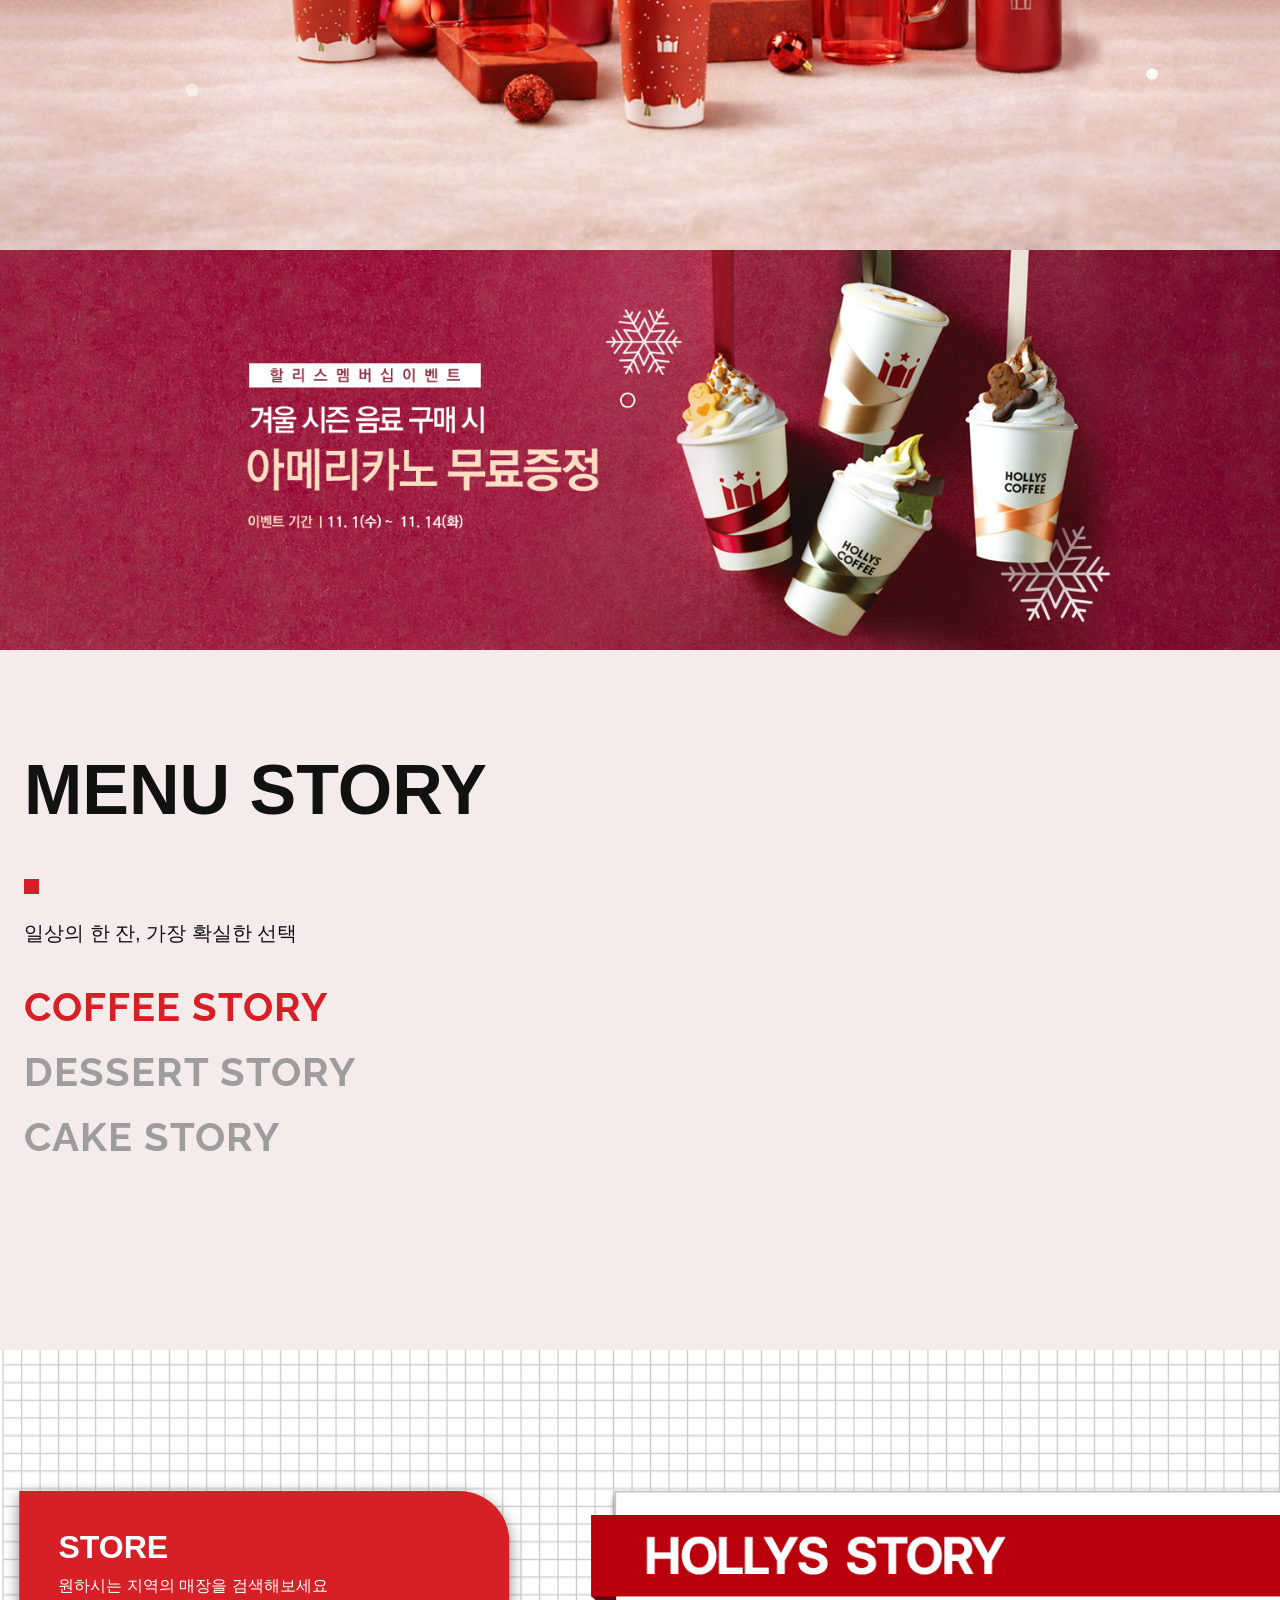
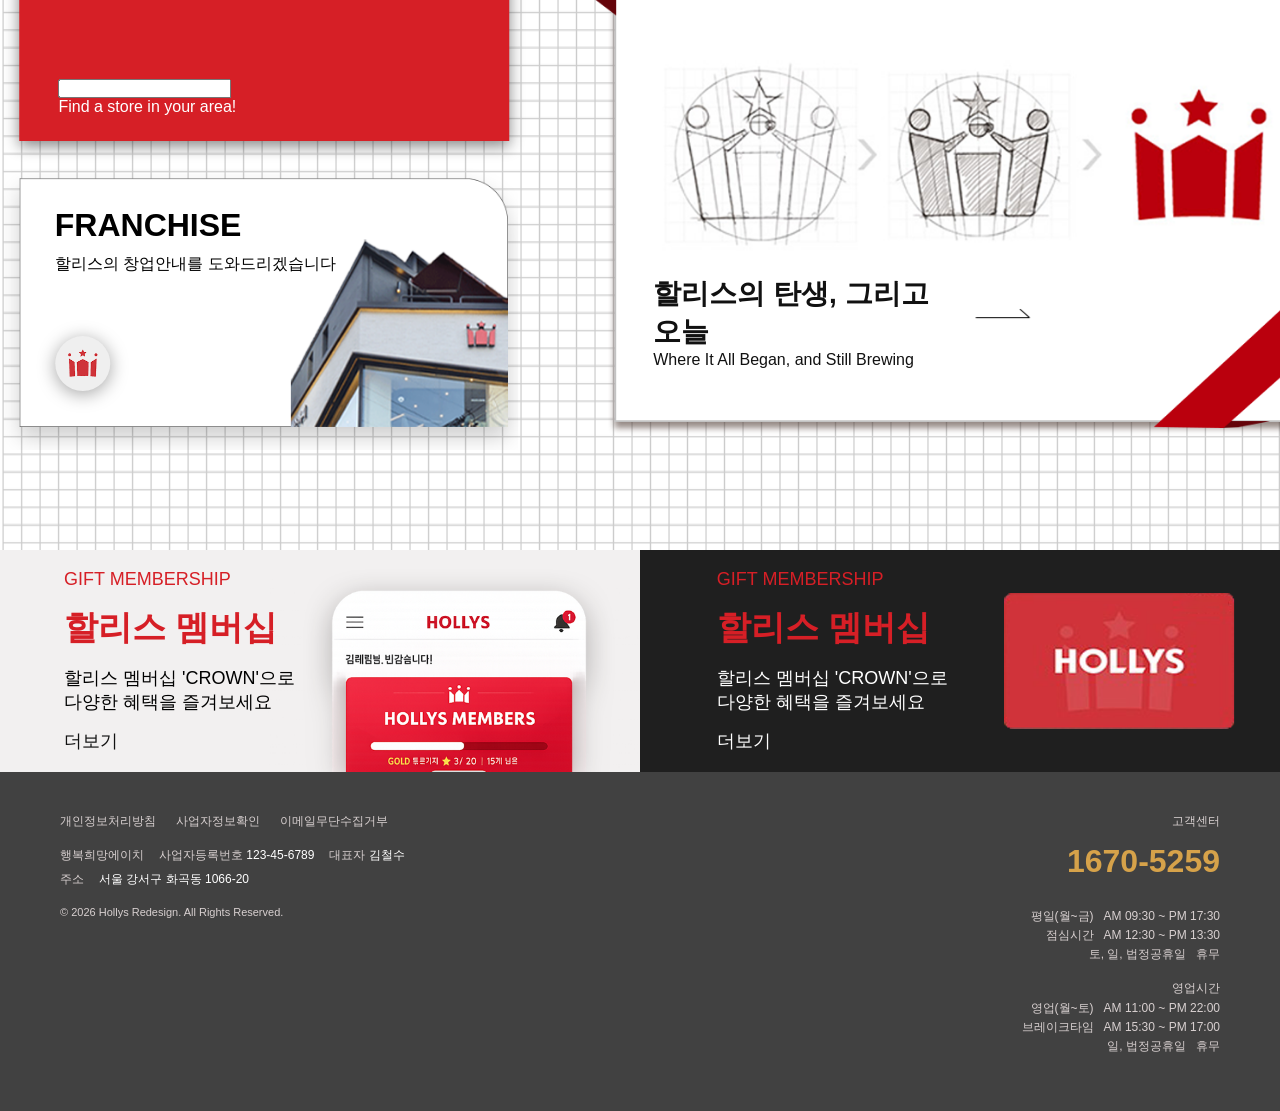
==== commit 56200fb2: "Update index.html" ====
--- a/index.html
+++ b/index.html
@@ -246,7 +246,7 @@
                 <li>이메일무단수집거부</li>
             </ul>
             <ul class="info">
-                <li>행복희망에이치(마루야 사무소)</li>
+                <li>행복희망에이치</li>
                 <li>사업자등록번호 <span>123-45-6789</span></li>
                 <li>대표자 <span>김철수</span></li>
             </ul>
@@ -254,11 +254,11 @@
                 <li>주소</li>
                 <li><span>서울 강서구 화곡동 1066-20</span></li>
             </ul>
-            <p>© 2026 Maruya Japanese Dining. All Rights Reserved.</p>
+            <p>© 2026 Hollys Redesign. All Rights Reserved.</p>
         </div>
         <div class="footer-R">
             <div class="num">
-                <p>마루야 고객센터</p>
+                <p>고객센터</p>
                 <h3>1670-5259</h3>
             </div>
             <ul class="closed">
